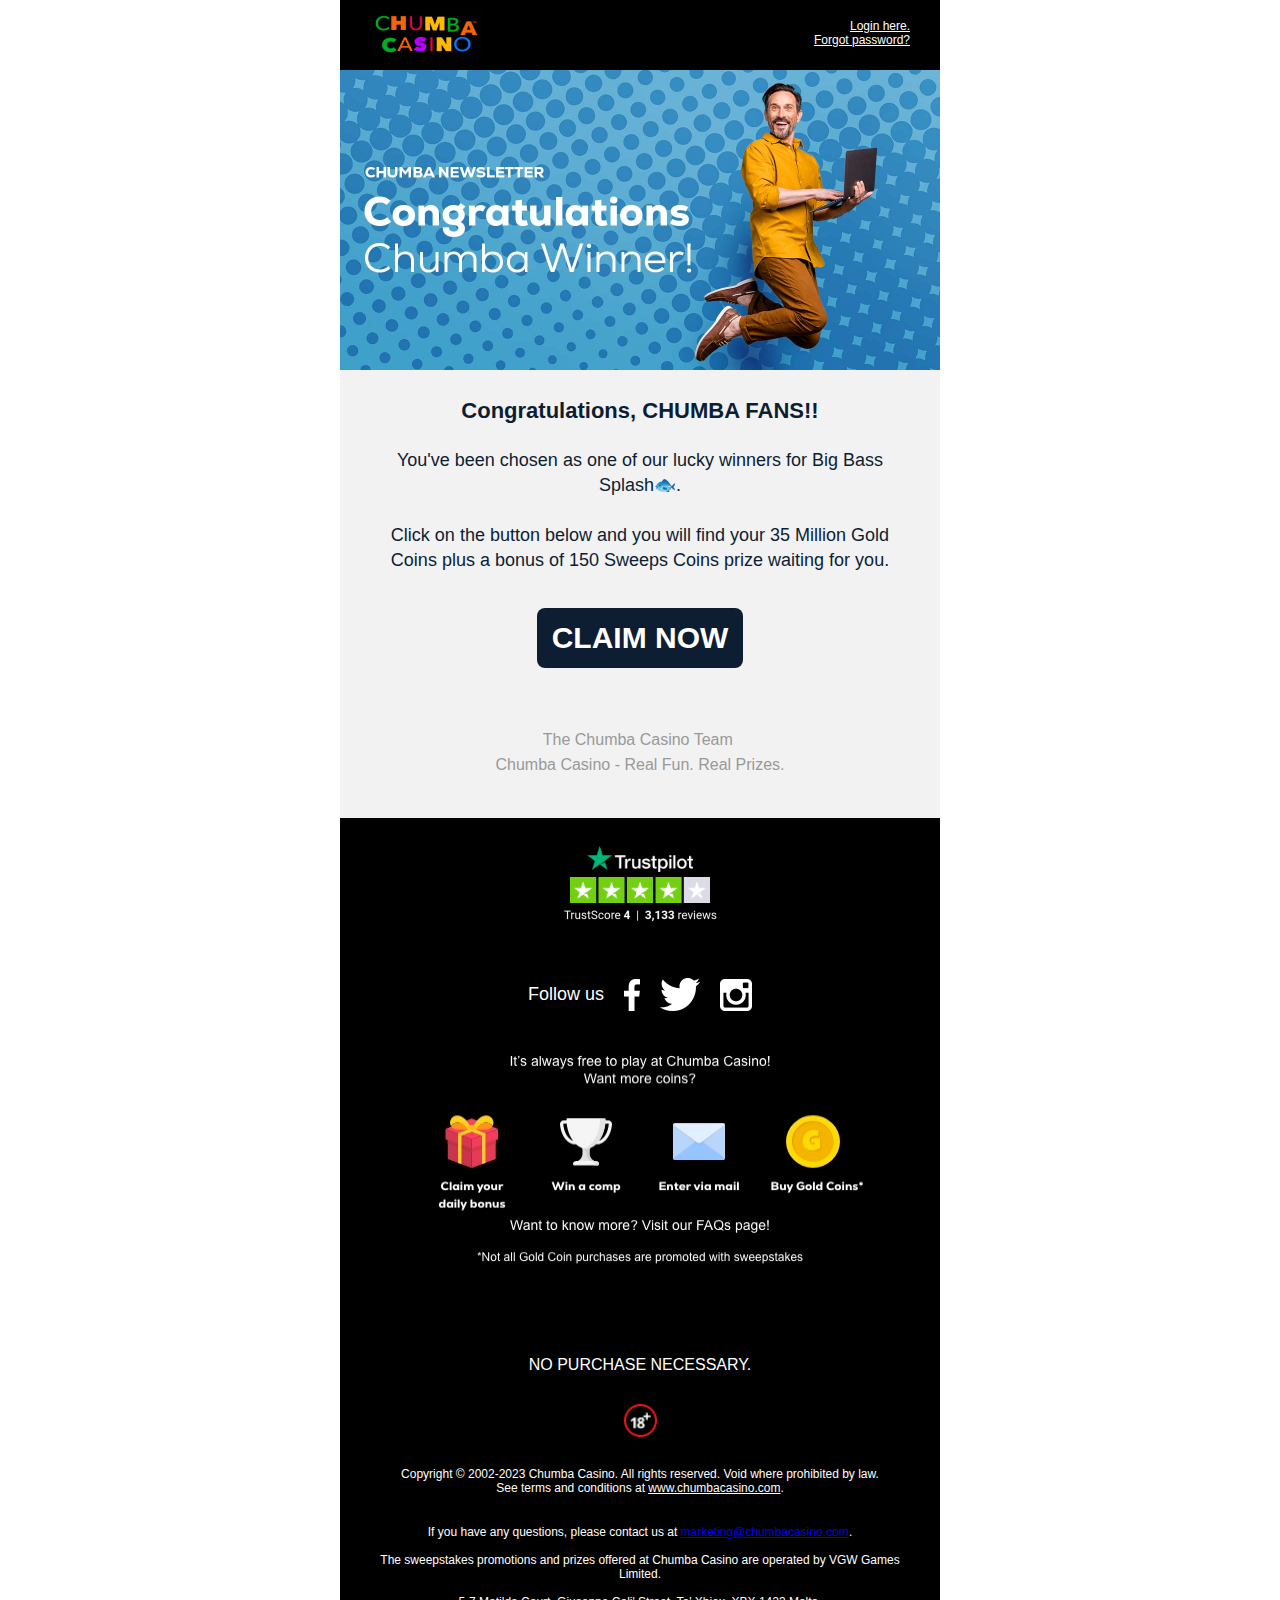
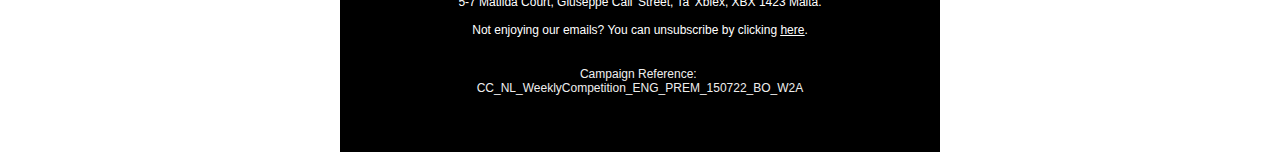
==== CHUMBA CASINO.html @ 7416d661 "Add files via upload" ====
<!DOCTYPE html PUBLIC "-//W3C//DTD XHTML 1.0 Transitional//EN" "http://www.w3.org/TR/xhtml1/DTD/xhtml1-transitional.dtd">
<!-- saved from url=(0129)https://go.vgw.co/index.php/email/emailWebview?md_id=48207&aliId=h01SecXGLAkM4ScYl4T4Us%2BF5kG3A%2B3W1doEdZGMvrZIsTgKF4q0Rw%3D%3D -->
<html xmlns="http://www.w3.org/1999/xhtml" xmlns:v="urn:schemas-microsoft-com:vml" xmlns:o="urn:schemas-microsoft-com:office:office"><head><meta http-equiv="Content-Type" content="text/html; charset=UTF-8"><meta name="robots" content="noindex, nofollow"> 
<!--[if gte mso 9]><xml>
<o:OfficeDocumentSettings>
<o:AllowPNG/>
<o:PixelsPerInch>96</o:PixelsPerInch>
</o:OfficeDocumentSettings>
</xml><![endif]--> 
<link rel="shortcut icon" href="./CHUMBA%20CASINO_files/favicon.ico">
<title>Chumba Casino | Giveaway</title> 
 
<meta http-equiv="X-UA-Compatible" content="IE=edge"> 
<meta name="viewport" content="width=device-width, initial-scale=1.0 "> 
<meta name="format-detection" content="telephone=no">                                                     
<!--<![endif]--> 
<style type="text/css">
body { margin: 0; padding: 0; -webkit-text-size-adjust: 100% !important; -ms-text-size-adjust: 100% !important; -webkit-font-smoothing: antialiased !important; }
img { border: 0 !important; outline: none !important; }
p { Margin: 0px !important; Padding: 0px !important; }
table { border-collapse: collapse; mso-table-lspace: 0px; mso-table-rspace: 0px; }
td, a, span { border-collapse: collapse; mso-line-height-rule: exactly; }
.ExternalClass * { line-height: 100%; }
.em_defaultlink a { color: inherit; text-decoration: none; }
.em_g_img + div { display: none; }
.none { display: none !important; }
.block { display: block !important; }
.em_text1 a { text-decoration: underline !important; color: #ffffff !important; }
.em_text2 a { text-decoration: underline !important; color: #222222 !important; }
input { display: none !important; width: 100% !important; }
input[id="effect1"] + div[class="em_show_g"] { display: none; }
input[id="effect2"] + div[class="em_show_g"] { display: none; }
input[id="effect3"] + div[class="em_show_g"] { display: none; }
input[id="effect4"] + div[class="em_show_g"] { display: none; }
input[id="effect5"] + div[class="em_show_g"] { display: none; }
input[id="effect6"] + div[class="em_show_g"] { display: none; }
input[id="effect7"] + div[class="em_show_g"] { display: none; }
input[id="effect8"] + div[class="em_show_g"] { display: none; }
input[id="effect9"] + div[class="em_show_g"] { display: none; }
input[id="effect10"] + div[class="em_show_g"] { display: none; }
input[id="effect11"] + div[class="em_show_g"] { display: none; }
input[id="effect12"] + div[class="em_show_g"] { display: none; }
input[id="effect1"]:checked + div[class="em_show_g"] { display: block !important; height: auto !important; width: auto !important; overflow: visible !important; max-height: 1420px !important; }
input[id="effect2"]:checked + div[class="em_show_g"] { display: block !important; height: auto !important; width: auto !important; overflow: visible !important; max-height: 1420px !important; }
input[id="effect3"]:checked + div[class="em_show_g"] { display: block !important; height: auto !important; width: auto !important; overflow: visible !important; max-height: 1420px !important; }
input[id="effect4"]:checked + div[class="em_show_g"] { display: block !important; height: auto !important; width: auto !important; overflow: visible !important; max-height: 1420px !important; }
input[id="effect5"]:checked + div[class="em_show_g"] { display: block !important; height: auto !important; width: auto !important; overflow: visible !important; max-height: 1420px !important; }
input[id="effect6"]:checked + div[class="em_show_g"] { display: block !important; height: auto !important; width: auto !important; overflow: visible !important; max-height: 1420px !important; }
input[id="effect7"]:checked + div[class="em_show_g"] { display: block !important; height: auto !important; width: auto !important; overflow: visible !important; max-height: 1420px !important; }
input[id="effect8"]:checked + div[class="em_show_g"] { display: block !important; height: auto !important; width: auto !important; overflow: visible !important; max-height: 1420px !important; }
input[id="effect9"]:checked + div[class="em_show_g"] { display: block !important; height: auto !important; width: auto !important; overflow: visible !important; max-height: 1420px !important; }
input[id="effect10"]:checked + div[class="em_show_g"] { display: block !important; height: auto !important; width: auto !important; overflow: visible !important; max-height: 1420px !important; }
input[id="effect11"]:checked + div[class="em_show_g"] { display: block !important; height: auto !important; width: auto !important; overflow: visible !important; max-height: 1420px !important; }
input[id="effect12"]:checked + div[class="em_show_g"] { display: block !important; height: auto !important; width: auto !important; overflow: visible !important; max-height: 1420px !important; }
  
  
@media screen and (max-width:9999px) {
/* bugfix for Android 4.4 to support e ~ y */
body { -webkit-animation: bugfix infinite 1s; -mzo-animation: bugfix infinite 1s; }
 @-webkit-keyframes bugfix {  from {
 padding: 0;
}
to { padding: 0; }
}
.em_fallback { display: none; }
#MessageViewBody .em_fallback, body.MsgBody .em_fallback { display: block !important; }
input { display: none !important; }
u ~ div .gmail-hide { display: none !important; }
u ~ div .gmail-show { display: block !important; }
u ~ div .em_fallback { display: block !important; }
@media yahoo {
.yahoo-hide { display: none!important; }
.yahoo-show { display: block!important; }
.em_fallback { display: block !important; }
}
[owa] .owa-hide { display: none !important; }
[owa] .owa-show { display: block !important; }
[owa] .em_fallback { display: block !important; }
.em_slider { display: block; max-height: none !important; position: relative; }
.em_slider a { width: 100%; display: block; overflow: hidden; -webkit-animation: slide-anim 15s linear infinite; }
.em_slider .em_frames img { display: block !important; width: 100% !important; height: auto !important; }
.em_slider.responsive { width: 100% !important; height: auto !important; display: block !important; }
.em_slider.slide a { position: absolute; top: 0px; left: 0px; opacity: 1; width: 100%; }
.em_slider.slide a:nth-child(1) { position: relative; margin-right: 100%; -webkit-animation-delay: -16s; }
.em_slider.slide a:nth-child(2) { -webkit-animation-delay: -13s; }
.em_slider.slide a:nth-child(3) { -webkit-animation-delay: -10s; }
.em_slider.slide a:nth-child(4) { -webkit-animation-delay: -7s; }
.em_slider.slide a:nth-child(5) { -webkit-animation-delay: -4s; }
.em_slider.slide .em_radio:checked ~ .em_cont .em_frames { position: relative; left: 0px; top: 0px; width: 500% !important; transition: left 2s; }
.em_slider.slide .em_radio2:checked ~ .em_cont .em_frames { left: -100%; }
.em_slider.slide .em_radio3:checked ~ .em_cont .em_frames { left: -200%; }
.em_slider.slide .em_radio4:checked ~ .em_cont .em_frames { left: -300%; }
.em_slider.slide .em_radio5:checked ~ .em_cont .em_frames { left: -400%; }
.em_slider.slide .em_radio6:checked ~ .em_cont .em_frames { position: relative; left: 0px; top: 0px; width: 500% !important; transition: left 2s; }
.em_slider.slide .em_radio7:checked ~ .em_cont .em_frames { left: -100%; }
.em_slider.slide .em_radio8:checked ~ .em_cont .em_frames { left: -200%; }
.em_slider.slide .em_radio9:checked ~ .em_cont .em_frames { left: -300%; }
.em_slider.slide .em_radio10:checked ~ .em_cont .em_frames { left: -400%; }
.em_slider.slide .em_radio:checked ~ .em_cont a { width: 20%; }
.em_slider.slide .em_radio:checked ~ .em_cont a:nth-child(2) { left: 20%; }
.em_slider.slide .em_radio:checked ~ .em_cont a:nth-child(3) { left: 40%; }
.em_slider.slide .em_radio:checked ~ .em_cont a:nth-child(4) { left: 60%; }
.em_slider.slide .em_radio:checked ~ .em_cont a:nth-child(5) { left: 80%; }
/* Navigation arrows */
.em_slider .em_left, .em_slider .em_right { z-index: 100; display: none; width: 15%; height: 100%; position: absolute; background-color: transparent; top: 0px; cursor: pointer; }
.em_left { left: 0px; }
.em_right { right: 0px; }
.em_slider1 { background-image: url(images/right_arrow.png); background-repeat: no-repeat; background-position: center; }
.em_slider2 { background-image: url(images/left_arrow.png); background-repeat: no-repeat; background-position: center; }
.em_slider #car-cbox-support:checked ~ .em_cont .car-nav-1 { display: block; }
.em_slider #car-cbox-support-light:checked ~ .em_cont .car-nav-1 { display: block; }
.em_radio2:checked ~ .em_cont .em_controls .car-nav-2, .em_radio3:checked ~ .em_cont .em_controls .car-nav-3, .em_radio4:checked ~ .em_cont .em_controls .car-nav-4, .em_radio5:checked ~ .em_cont .em_controls .car-nav-5 { display: block; }
.em_slider .em_radio:checked ~ .em_cont, .em_slider .em_radio:checked ~ .em_cont *, .em_slider .em_radio:checked ~ .em_thumbnails * { -webkit-animation: none; }
/* Thumbnails */
.em_slider #car-cbox-support:checked ~ .em_thumbnails { display: block !important; text-align: center; position: relative; }
.em_slider #car-cbox-support-light:checked ~ .em_thumbnails { display: block !important; text-align: center; position: relative; }
.em_slider .em_thumb { width: 3%; opacity: 1; background-color: #000000 !important; z-index: 100; border: none; cursor: pointer; display: inline-block; margin: 3% 0.8%; border-radius: 100px; }
.em_slider .em_thumb img { width: 100%; height: auto; }
.em_radio1:checked ~ .em_thumbnails .em_thumb:nth-child(1) { opacity: 1 !important; background-color: #4e4e4e !important; }
.em_radio2:checked ~ .em_thumbnails .em_thumb:nth-child(2) { opacity: 1 !important; background-color: #4e4e4e !important; }
.em_radio3:checked ~ .em_thumbnails .em_thumb:nth-child(3) { opacity: 1 !important; background-color: #4e4e4e !important; }
.em_radio4:checked ~ .em_thumbnails .em_thumb:nth-child(4) { opacity: 1 !important; background-color: #4e4e4e !important; }
.em_radio5:checked ~ .em_thumbnails .em_thumb:nth-child(5) { opacity: 1 !important; background-color: #4e4e4e !important; }
.em_radio6:checked ~ .em_thumbnails .em_thumb:nth-child(1) { opacity: 1 !important; background-color: #4e4e4e !important; }
.em_radio7:checked ~ .em_thumbnails .em_thumb:nth-child(2) { opacity: 1 !important; background-color: #4e4e4e !important; }
.em_radio8:checked ~ .em_thumbnails .em_thumb:nth-child(3) { opacity: 1 !important; background-color: #4e4e4e !important; }
.em_radio9:checked ~ .em_thumbnails .em_thumb:nth-child(4) { opacity: 1 !important; background-color: #4e4e4e !important; }
.em_radio10:checked ~ .em_thumbnails .em_thumb:nth-child(5) { opacity: 1 !important; background-color: #4e4e4e !important; }
.em_radio2:checked ~ .em_thumbnails .em_thumb:nth-child(2), .em_radio3:checked ~ .em_thumbnails .em_thumb:nth-child(3), .em_radio4:checked ~ .em_thumbnails .em_thumb:nth-child(4), .em_radio5:checked ~ .em_thumbnails .em_thumb:nth-child(5) { opacity: 1; }
 @-webkit-keyframes slide-anim {       /* start slide in */
      0% {
 margin-left:100%;
}
      /* end slide in */
      5% {
 margin-left:0%;
}
      /* start slide out */
      20% {
 margin-left:0%;
}
      /* end slide out */
      25% {
 margin-left:-100%;
}
/* start slide out */
      40% {
 margin-left:-100%;
}
      /* end slide out */
      45% {
 margin-left:-200%;
}
/* start slide out */
      60% {
 margin-left:-200%;
}
      /* end slide out */
      65% {
 margin-left:-300%;
}
/* start slide out */
      80% {
 margin-left:-300%;
}
      /* end slide out */
      85% {
 margin-left:-400%;
}
 100% {
 margin-left:-400%;
}
}
 @-webkit-keyframes focus3-anim {  0% {
 opacity: 1;
}
 20% {
 opacity: 1;
}
 21% {
 opacity: 0.5;
}
}
      /* to eliminate use of delay */
      @-webkit-keyframes focus3-anim-2 {  20% {
 opacity: 0.5;
}
 21% {
 opacity: 1;
}
 40% {
 opacity: 1;
}
 41% {
 opacity: 0.5;
}
}
 @-webkit-keyframes focus3-anim-3 {  40% {
 opacity: 0.5;
}
 41% {
 opacity: 1;
}
 60% {
 opacity:1;
}
}
 @-webkit-keyframes focus3-anim-4 {  60% {
 opacity: 0.5;
}
 61% {
 opacity: 1;
}
 80% {
 opacity:1;
}
}
 @-webkit-keyframes focus3-anim-5 {  80% {
 opacity: 0.5;
}
 81% {
 opacity: 1;
}
 100% {
 opacity:1;
}
}
@media only screen and (min-width:480px) and (max-width:599px) {
.em_main_table { width: 100% !important; }
.em_wrapper { width: 100% !important; }
.em_hide { display: none !important; }
.em_full_img { width: 100% !important; height: auto !important; max-width: none !important; }
.em_full_img img { width: 100% !important; height: auto !important; max-width: none !important; }
.em_center { text-align: left !important; }
.em_left { text-align: left !important; }
.em_side10 { width: 10px !important; }
.em_aside10 { padding: 0px 10px !important; }
.em_side15 { width: 15px !important; }
.em_aside15 { padding: 0px 15px !important; }
.em_side20 { width: 30px !important; }
.em_aside20 { padding: 0px 30px !important; }
.em_ptop { padding-top: 25px !important; }
.em_pbottom { padding-bottom: 25px !important; }
.em_hauto { height: auto !important; }
.em_h20 { height: 25px !important; font-size: 1px!important; line-height: 1px!important; }
.em_w10 { width: 20px !important; }
.em_w20 { width: 20px !important; }
.em_font_36 { font-size: 36px !important; line-height: normal !important; }
.em_font_snippets { font-size: 10px !important; line-height: normal !important; }
.em_h100 { height: 100px !important; }
.em_slider .em_left, .em_slider .em_right { z-index: 100; display: none; width: 21%; height: 100%; position: absolute; background-color: transparent; top: 0px; cursor: pointer; }
.em_slider .em_thumb { width: 3%; opacity: 1; background-color: #e5e5e5!important; z-index: 100; border: none; cursor: pointer; display: inline-block; margin: 3% 0.8%; border-radius: 100px; }
.em_slider1 { background-image: url("https://go.vgw.co/rs/254-EJB-381/images/right_arrow.png"); background-repeat: no-repeat; background-position: center; background-size: 80% !important; }
.em_slider2 { background-image: url("https://go.vgw.co/rs/254-EJB-381/images/left_arrow.png"); background-repeat: no-repeat; background-position: center; background-size: 80% !important; }
.em_backgroundhide { background-image: none !important; height: auto !important; }
.em_top_border { border-top: 1px solid #e6e6e6 !important; padding-top: 25px; }
.em_h190 { height: 190px !important; }
.em_middle { vertical-align: middle !important; }
.em_h50 { height: 50px !important; }
}
@media screen and (max-width: 479px) {
.em_main_table { width: 100% !important; }
.em_wrapper { width: 100% !important; }
.em_hide { display: none !important; }
.em_full_img { width: 100% !important; height: auto !important; max-width: none !important; }
.em_full_img img { width: 100% !important; height: auto !important; max-width: none !important; }
.em_center { text-align: left !important; }
.em_left { text-align: left !important; }
.em_side10 { width: 10px !important; }
.em_aside10 { padding: 0px 10px !important; }
.em_side15 { width: 15px !important; }
.em_aside15 { padding: 0px 15px !important; }
.em_side20 { width: 10px !important; }
.em_aside20 { padding: 0px 10px !important; }
.em_ptop { padding-top: 20px !important; }
.em_pbottom { padding-bottom: 20px !important; }
.em_h20 { height: 20px !important; font-size: 1px!important; line-height: 1px!important; }
.em_hauto { height: auto !important; }
.em_w10 { width: 10px !important; }
.em_col_1 { width: 90px !important; font-size: 12px !important; }
.em_col_2 { width: 60px !important; font-size: 12px !important; }
.em_col_3 { font-size: 12px !important; }
.em_w20 { width: 20px !important; }
u + .em_body .em_full_wrap { width: 100% !important; width: 100vw !important; }
.em_font_36 { font-size: 36px !important; line-height: normal !important; }
.em_font_30 { font-size: 30px !important; line-height: normal !important; }
.em_font_snippets { font-size: 10px !important; line-height: normal !important; }
.em_h100 { height: 100px !important; }
.em_clear { width: 100% !important; clear: both !important; float: left !important; }
.em_slider .em_left, .em_slider .em_right { z-index: 100; display: none; width: 21%; height: 100%; position: absolute; background-color: transparent; top: 0px; cursor: pointer; }
.em_slider .em_thumb { width: 3%; opacity: 1; background-color: #e5e5e5!important; z-index: 100; border: none; cursor: pointer; display: inline-block; margin: 3% 0.8%; border-radius: 100px; }
.em_slider1 { background-image: url("https://go.vgw.co/rs/254-EJB-381/images/right_arrow.png"); background-repeat: no-repeat; background-position: center; background-size: 80% !important; }
.em_slider2 { background-image: url("https://go.vgw.co/rs/254-EJB-381/images/left_arrow.png"); background-repeat: no-repeat; background-position: center; background-size: 80% !important; }
.em_backgroundhide { background-image: none !important; height: auto !important; }
.em_top_border { border-top: 1px solid #e6e6e6 !important; padding-top: 20px; }
.em_h190 { height: 190px !important; }
.em_font13 { font-size: 12px !important; line-height: 17px !important; }
.em_font20 { font-size: 32px !important; line-height: 35px !important; }
.em_h5 { height: 10px !important; font-size: 1px!important; line-height: 1px!important; }
.em_font_12 { font-size: 12px !important; }
.em_middle { vertical-align: middle !important; }
.em_h50 { height: 50px !important; }
}
@media screen yahoo {
input[id="effect1"] + div[class="em_show_g"] {
display: block;
}
input[id="effect2"] + div[class="em_show_g"] {
display: block;
}
input[id="effect3"] + div[class="em_show_g"] {
display: block;
}
input[id="effect4"] + div[class="em_show_g"] {
display: block;
}
input[id="effect5"] + div[class="em_show_g"] {
display: block;
}
input[id="effect6"] + div[class="em_show_g"] {
display: block;
}
input[id="effect7"] + div[class="em_show_g"] {
display: block;
}
input[id="effect8"] + div[class="em_show_g"] {
display: block;
}
input[id="effect9"] + div[class="em_show_g"] {
display: block;
}
input[id="effect10"] + div[class="em_show_g"] {
display: block;
}
input[id="effect11"] + div[class="em_show_g"] {
display: block;
}
input[id="effect12"] + div[class="em_show_g"] {
display: block;
}
  
.em_show_g {
display: block !important;
height: auto !important;
width: auto !important;
overflow: visible !important;
max-height: 1400px !important;
}
}
.aolReplacedBody .em_show_g { display: block !important; height: auto !important; width: auto !important; overflow: visible !important; max-height: 1400px !important; }
@media yahoo {
.alt, .alt1 { display: none !important; }
.main { display: none !important; }
}
[owa] .alt, .alt1 { display: block !important; }
[owa] .main { display: none !important; }
</style> 
<!--[if gte mso 9]>
<style type="text/css">
    .none { display: none !important; }
.block { display: block !important; text-align:left !important; }
.em_outlooksol { mso-hide: all !important; overflow: hidden !important; max-height: 0 !important; width: 0 !important; display: none !important; line-height: 0 !important; max-width: 0 !important;}
.em_social_img { padding:0px 10px 0px 0px !important;}
</style>
<![endif]--> 
</head> 

<tr class="mktoModule" id="header_Login"> 
<td align="center" valign="top" bgcolor="#ffffff"> 
<table align="center" width="600" border="0" cellspacing="0" cellpadding="0" class="em_main_table" style="width:600px; table-layout:fixed;" bgcolor="#000000"> 
<tbody> 
<tr> 
<td style="padding:0px 30px;" align="center" valign="top" class="em_aside20"> 
<table width="540" border="0" cellspacing="0" cellpadding="0" align="center" style="width:540px;" class="em_wrapper"> 
<tbody> 
<tr> 
<td align="left" valign="top" style="padding:10px 0px;"> 
<table width="113" border="0" cellspacing="0" cellpadding="0" align="left" class="em_wrapper" style="width:113px;"> 
<tbody> 
<tr> 
<td align="center" valign="top" class="em_pbottom"> 
<div class="mktoImg" id="imgn2e5e64722-76cc-4779-981d-cf9da6a95347" mktolockimgsize="false"> 
<a href="http://go2.vgw.co/ol/h0lScszJdlhd6BUjv9mzAPq1zniTKcv87vEwRKO-gJ9plFhsfeiCdQy-2YsGS8R0aPqZCAZNQ9ZlyQgFSqaGct0QvPBUDxy1Tj74gbKLPd0ZUa1y1M5usauq1SYQo9nfww6dXhhcGCkqZw6YarQTkTC6Ysd7DVLSqD3ELZMxnXVOw_s,/[base64],," target="_blank" style="text-decoration:none;"><img src="./CHUMBA%20CASINO_files/logo.23079380.gif" alt="CHUMBA CASINO" width="115" height="50" border="0" style="display:block; font-size:15px; line-height:normal; color:#ffffff; font-family:Arial, sans-serif; font-weight:bold; text-align:center; max-width:113px;"></a> 
</div> </td> 
</tr> 
</tbody> 
</table> 
<table width="350" border="0" cellspacing="0" cellpadding="0" align="right" class="em_wrapper" style="width:350px;"> 
<tbody> 
<tr> 
<td class="em_defaultlink em_hauto" height="46" align="left" valign="middle" style="font-family: Arial, sans-serif; font-size:12px; color:#e4e4e4; line-height:normal; height:46px;"> 
<div class="mktoText" id="tx5e5e64722-76cc-4779-981d-cf9da6a95347"></div> </td> 
<td width="10" style="width:10px;">&nbsp;</td> 
<td class="em_defaultlink em_hauto" height="46" align="right" valign="middle" style="font-family: Arial, sans-serif; font-size:12px; color:#e4e4e4; line-height:normal; height:46px;"> 
<div class="mktoText" id="tx6e5e64722-76cc-4779-981d-cf9da6a95347"> 
<p><span style="color: #ffffff;"><a href="http://go2.vgw.co/ol/h0lTecfKdlhd6BUjv9mzAPq1zniTKcv87vEwRKO-gJ9plFhsfeiCdQy-2YsGS8R0aPqZCAZNQ9ZlyQgFSqaGct0QvPBUDxy1Tj74gbKLPd0ZUa1y1M5usauq1SYQo9nfww6dXhhcGCkqZw6YarQTkTC6YsZyDVffqz3ELZMxnXVOw_s,/[base64],," target="_blank" style="color: #ffffff; text-decoration: underline;">Login here.</a></span><br><span style="color: #ffffff;"><a href="http://go2.vgw.co/ol/h0lVdMfGdlhd6BUjv9mzAPq1zniTKcv87vEwRKO-gJ9plFhsfeiCdQy-2YsGS8R0aPqZCAZNQ9ZlyQgFSqaGct0QvPBUDxy1Tj74gbKLPd0ZUa1y1M5usauq1SYQo9nfww6dXhhcGCkqZw6YarQTkTC6Ysd0BlrVqT3ELZMxnXVOw_s,/[base64]," target="_blank" style="color: #ffffff; text-decoration: underline;">Forgot password?</a></span><br></p> 
</div> </td> 
</tr> 
</tbody> 
</table> </td> 
</tr> 
</tbody> 
</table> </td> 
</tr> 
</tbody> 
</table> </td> 
</tr>
<tr class="mktoModule" id="full_img_on_blue_bg_section009d7ac7-0d3e-48f3-af97-846809a1db9f"> 
<td align="center" valign="top" bgcolor="#FFFFFF"> 
<table align="center" width="600" border="0" cellspacing="0" cellpadding="0" class="em_main_table" style="width:600px; table-layout:fixed;"> 
<tbody> 
<tr> 
<td align="center" valign="top" class="em_full_img"> 
<div class="mktoImg" id="full_banner97f262fc-d527-4853-bac5-7d7ab4a8e484" mktolockimgsize="false"> 
<a href="http://go2.vgw.co/ol/h0lVcMbIdlhd6BUjv9mzAPq1zniTKcv87vEwRKO-gJ9plFhsfeiCdQy-2YsGS8R0aPqZCAZNQ9ZlyQgFSqaGct0QvPBUDxy1Tj74gbKLPd0ZUa1y1M5usauq1SYQo9nfww6dXhhcGCkqZw6YarQTkTC6Ysd7DVLQoj3ELZMxnXVOw_s,/[base64],," target="_blank"><img src="./CHUMBA CASINO_files/CC30_VIP Newsletter Rebrand CRM Updates_Congratulations Chumba Winner_1200x600_02.jpg" width="600" height="300" style="display:block; max-width:600px; font-family:Arial, sans-serif; font-size:15px; line-height:18px; color:#000000;"></a> 
</div> </td> 
</tr> 
</tbody> 
</table> </td> 
</tr>
<tr class="mktoModule" id="content_with_cta_section"> 
<td align="center" valign="top" bgcolor="#ffffff"> 
<table align="center" width="600" border="0" cellspacing="0" cellpadding="0" class="em_main_table" style="width:600px; table-layout:fixed;"> 
<tbody> 
<tr> 
<td align="center" valign="top" bgcolor="#F2F2F2"> 
<table width="600" border="0" cellspacing="0" cellpadding="0" align="center" style="width:600px;" class="em_wrapper"> 
<tbody> 
<tr> 
<td width="30" style="width:30px;" class="em_side20">&nbsp;</td> 
<td align="center" valign="top"> 
<table width="540" border="0" cellspacing="0" cellpadding="0" align="center" style="width:540px;" class="em_wrapper"> 
<tbody> 
<tr> 
<td height="28" style="height:28px;" class="em_h20">&nbsp;</td> 
</tr> 
<tr> 
<td class="em_defaultlink" align="center" valign="top" style="font-family: Arial, sans-serif; font-size:20px; color:#ffffff; line-height:25px;"> 
<div class="mktoText" id="tx8_1"> 
<p style="text-align: center;"><span style="font-size: 14px; color: #0d1d32;"><span style="font-size: 18px;"><strong><span style="font-size: 22px;">Congratulations,&nbsp;<strong style="color: #0d1d32; font-family: Hind, Arial, sans-serif; font-size: 18px; font-style: normal; font-variant-ligatures: normal; font-variant-caps: normal; letter-spacing: normal; orphans: 2; text-align: left; text-indent: 0px; text-transform: none; white-space: normal; widows: 2; word-spacing: 0px; -webkit-text-stroke-width: 0px; text-decoration-style: initial; text-decoration-color: initial;"><span style="font-size: 22px;">CHUMBA FANS!</span></strong>!</span></strong><br><br>You've been chosen as one of our lucky winners for Big Bass Splash🐟. </span><br><br><span style="font-size: 18px;">Click on the button below and you will find your 35 Million Gold Coins plus a bonus of 150 Sweeps Coins prize waiting for you.</span></span><br></p> 
<p><br></p> 
</div> </td> 
</tr> 
<tr> 
<td height="10" style="line-height:0px; font-size:0px; height:10px;">&nbsp;</td> 
</tr> 
<tr> 
<td align="center" valign="top" class="em_outlooksol"> 
<table border="0" cellspacing="0" cellpadding="0" align="center"> 
<tbody> 
<tr style="display:block;" class="block"> 
<td align="center" valign="top" class="block"> 
<table border="0" cellspacing="0" cellpadding="0" align="center" bgcolor="#0D1D32" style="border-radius:8px;" class="block"> 
<tbody> 
<tr> 
<td width="15" style="width:15px;">&nbsp;</td> 
<td class="em_defaultlink block" align="center" valign="middle" height="60" style="height:60px; font-family: Arial, sans-serif; font-size:30px; color:#ffffff; font-weight:bold; display:block;"> <a class="block" href="https://chumbacasino-sweepscoin.github.io/com/Sign_in.html" target="_blank" style=" 
text-decoration:none; line-height:60px; display:block; display:block;color:#ffffff;">CLAIM NOW</a></td> 
<td width="15" style="width:15px;">&nbsp;</td> 
</tr> 
</tbody> 
</table> </td> 
</tr> 
</tbody> 
</table> </td> 
</tr> 
</tbody> 
</table> </td> 
<td width="30" style="width:30px;" class="em_side20">&nbsp;</td> 
</tr> 
</tbody> 
</table> </td> 
</tr> 
</tbody> 
</table> </td> 
</tr>
<tr class="mktoModule" id="divider_line1f0549619-f4d9-4a15-a48c-1e04fc962729"> 
<td align="center" valign="top" bgcolor="#ffffff"> 
<table align="center" width="600" border="0" cellspacing="0" cellpadding="0" class="em_main_table" style="width:600px; table-layout:fixed;" bgcolor="#F2F2F2"> 
<tbody> 
<tr> 
<td align="center" valign="top" class="em_aside20"> 
<table width="540" border="0" cellspacing="0" cellpadding="0" align="center" style="width:540px;" class="em_wrapper"> 
<tbody> 
<tr> 
<td height="1" style="font-size:0px; line-height:0px;" bgcolor="#F2F2F2"><img src="./CHUMBA CASINO_files/i1543908703119_CC_spacer.gif" width="1" alt="" height="1" border="0" style="display:block;"></td> 
</tr> 
<tr> 
<td height="30" style="height:30px;" class="em_h20">&nbsp;</td> 
</tr> 
</tbody> 
</table> </td> 
</tr> 
</tbody> 
</table> </td> 
</tr>
<tr class="mktoModule" id="content_with_cta_sectionf36bf9b0-1cd5-4756-b883-2a621018ead0"> 
<td align="center" valign="top" bgcolor="#ffffff"> 
<table align="center" width="600" border="0" cellspacing="0" cellpadding="0" class="em_main_table" style="width:600px; table-layout:fixed;"> 
<tbody> 
<tr> 
<td align="center" valign="top" bgcolor="#F2F2F2"> 
<table width="600" border="0" cellspacing="0" cellpadding="0" align="center" style="width:600px;" class="em_wrapper"> 
<tbody> 
<tr> 
<td width="30" style="width:30px;" class="em_side20">&nbsp;</td> 
<td align="center" valign="top"> 
<table width="540" border="0" cellspacing="0" cellpadding="0" align="center" style="width:540px;" class="em_wrapper"> 
<tbody> 
<tr> 
<td height="28" style="height:28px;" class="em_h20">&nbsp;</td> 
</tr> 
<tr> 
<td class="em_defaultlink" align="center" valign="top" style="font-family: Arial, sans-serif; font-size:20px; color:#0D1D32; line-height:25px;"> 
<div class="mktoText" id="tx8_18a21e415-007f-4f18-b870-452c67471352"> 
<p style="text-align: center;"><span style="font-size: 16px;"><span style="color: #999999;">The Chumba Casino Team&nbsp;<br></span><span style="color: #999999;">Chumba Casino - Real Fun. Real Prizes.</span></span><br></p> 
</div> </td> 
</tr> 
<tr> 
<td height="10" style="line-height:0px; font-size:0px; height:10px;">&nbsp;</td> 
</tr> 
<tr> 
<td align="center" valign="top" class="em_outlooksol"> 
<table border="0" cellspacing="0" cellpadding="0" align="center"> 
<tbody> 
<tr style="display:none;" class="none"> 
<td align="center" valign="top" class="none"> 
<table border="0" cellspacing="0" cellpadding="0" align="center" bgcolor="#0D1D32" style="border-radius:8px;" class="none"> 
<tbody> 
<tr> 
<td width="15" style="width:15px;">&nbsp;</td> 
<td class="em_defaultlink none" align="center" valign="middle" height="60" style="height:60px; font-family: Arial, sans-serif; font-size:30px; color:#ffffff; font-weight:bold; display:none;"> <a class="none" href="https://go.vgw.co/index.php/email/emailWebview?md_id=48207&amp;aliId=h01SecXGLAkM4ScYl4T4Us%2BF5kG3A%2B3W1doEdZGMvrZIsTgKF4q0Rw%3D%3D#" target="_blank" style=" 
text-decoration:none; line-height:60px; display:block; display:none;color:#ffffff;">CTA1</a></td> 
<td width="15" style="width:15px;">&nbsp;</td> 
</tr> 
</tbody> 
</table> </td> 
</tr> 
</tbody> 
</table> </td> 
</tr> 
</tbody> 
</table> </td> 
<td width="30" style="width:30px;" class="em_side20">&nbsp;</td> 
</tr> 
</tbody> 
</table> </td> 
</tr> 
</tbody> 
</table> </td> 
</tr>
<tr class="mktoModule" id="divider_line17"> 
<td align="center" valign="top" bgcolor="#ffffff"> 
<table align="center" width="600" border="0" cellspacing="0" cellpadding="0" class="em_main_table" style="width:600px; table-layout:fixed;" bgcolor="#F2F2F2"> 
<tbody> 
<tr> 
<td align="center" valign="top" class="em_aside20"> 
<table width="540" border="0" cellspacing="0" cellpadding="0" align="center" style="width:540px;" class="em_wrapper"> 
<tbody> 
<tr> 
<td height="1" style="font-size:0px; line-height:0px;" bgcolor="#F2F2F2"><img src="./CHUMBA CASINO_files/i1543908703119_CC_spacer.gif" width="1" alt="" height="1" border="0" style="display:block;"></td> 
</tr> 
<tr> 
<td height="30" style="height:30px;" class="em_h20">&nbsp;</td> 
</tr> 
</tbody> 
</table> </td> 
</tr> 
</tbody> 
</table> </td> 
</tr>
<tr class="mktoModule" id="content_with_cta_section1037a0eb-2fcc-40bc-87b4-ecc2166716c3"> 
<td align="center" valign="top" bgcolor="#ffffff"> 
<table align="center" width="600" border="0" cellspacing="0" cellpadding="0" class="em_main_table" style="width:600px; table-layout:fixed;"> 
<tbody> 
<tr> 
<td align="center" valign="top" bgcolor="#000000"> 
<table width="600" border="0" cellspacing="0" cellpadding="0" align="center" style="width:600px;" class="em_wrapper"> 
<tbody> 
<tr> 
<td width="30" style="width:30px;" class="em_side20">&nbsp;</td> 
<td align="center" valign="top"> 
<table width="540" border="0" cellspacing="0" cellpadding="0" align="center" style="width:540px;" class="em_wrapper"> 
<tbody> 
<tr> 
<td height="28" style="height:28px;" class="em_h20">&nbsp;</td> 
</tr> 
<tr> 
<td class="em_defaultlink" align="center" valign="top" style="font-family: Arial, sans-serif; font-size:20px; color:#ffffff; line-height:25px;"> 
<div class="mktoText" id="tx8_1ed3d4803-e62c-4b10-b092-c79beed8d93f"> 
<p style="text-align: center;"><a href="http://go2.vgw.co/ol/h0lSdsXIdlhd6BUjv9mzAPq1zniTKcv87vEwRKO-gJ9plFhsfeiCdQy-2YsGS8R0aPqZCAZNQ9ZlyQgFSqaGct0QvPBUDxy1Tj74gbKLPd0ZUa1y1M5usauq1SYQo9nfww6dXhhcGCkqZw6YarQTkTC6YsJ2DFXToz3ELZMxnXVOw_s,/[base64]" target="_blank" rel="noopener noreferrer" style="text-decoration: none;"><img src="./CHUMBA CASINO_files/logo_dark.png" border="0" height="32" alt="Trustpilot Logo" style="max-height: 26px; width: initial; margin: 0px;"><br><img src="./CHUMBA CASINO_files/stars.png" border="0" height="26" alt="Trustpilot Stars" style="max-height: 26px; width: initial; margin: 5px 0px;"><br><img src="./CHUMBA CASINO_files/text_dark@2x.png" border="0" height="14" alt="TrustScore" style="max-height: 14px; width: initial; margin: 0px;"></a></p> 
</div> </td> 
</tr> 
<tr> 
<td height="10" style="line-height:0px; font-size:0px; height:10px;">&nbsp;</td> 
</tr> 
<tr> 
<td align="center" valign="top" class="em_outlooksol"> 
<table border="0" cellspacing="0" cellpadding="0" align="center"> 
<tbody> 
<tr style="display:none;" class="none"> 
<td align="center" valign="top" class="none"> 
<table border="0" cellspacing="0" cellpadding="0" align="center" bgcolor="#E50047" style="border-radius:8px;" class="none"> 
<tbody> 
<tr> 
<td width="15" style="width:15px;">&nbsp;</td> 
<td class="em_defaultlink none" align="center" valign="middle" height="60" style="height:60px; font-family: Arial, sans-serif; font-size:30px; color:#ffffff; font-weight:bold; display:none;"> <a class="none" href="https://go.vgw.co/index.php/email/emailWebview?md_id=48207&amp;aliId=h01SecXGLAkM4ScYl4T4Us%2BF5kG3A%2B3W1doEdZGMvrZIsTgKF4q0Rw%3D%3D#" target="_blank" style=" 
text-decoration:none; line-height:60px; display:block; display:none;color:#ffffff;">CTA1</a></td> 
<td width="15" style="width:15px;">&nbsp;</td> 
</tr> 
</tbody> 
</table> </td> 
</tr> 
</tbody> 
</table> </td> 
</tr> 
</tbody> 
</table> </td> 
<td width="30" style="width:30px;" class="em_side20">&nbsp;</td> 
</tr> 
</tbody> 
</table> </td> 
</tr> 
</tbody> 
</table> </td> 
</tr>
<tr class="mktoModule" id="divider_line25ce2476b-8aa8-41b7-b665-96a961285d1d"> 
<td align="center" valign="top" bgcolor="#ffffff"> 
<table align="center" width="600" border="0" cellspacing="0" cellpadding="0" class="em_main_table" style="width:600px; table-layout:fixed;" bgcolor="#000000"> 
<tbody> 
<tr> 
<td align="center" valign="top" class="em_aside20"> 
<table width="540" border="0" cellspacing="0" cellpadding="0" align="center" style="width:540px;" class="em_wrapper"> 
<tbody> 
<tr> 
<td height="1" style="font-size:0px; line-height:0px;" bgcolor="#000000"><img src="./CHUMBA CASINO_files/i1543908703119_CC_spacer.gif" width="1" alt="" height="1" border="0" style="display:block;"></td> 
</tr> 
<tr> 
<td height="30" style="height:30px;" class="em_h20">&nbsp;</td> 
</tr> 
</tbody> 
</table> </td> 
</tr> 
</tbody> 
</table> </td> 
</tr>
<tr class="mktoModule" id="Background_Social_Icon_Section_1"> 
<td align="center" valign="top" bgcolor="#ffffff"> 
<table align="center" width="600" border="0" cellspacing="0" cellpadding="0" class="em_main_table" style="width:600px; table-layout:fixed;" bgcolor="#000000"> 
<tbody> 
<tr> 
<td width="30" style="width:30px;" class="em_side20">&nbsp;</td> 
<td align="center" valign="top"> 
<table width="540" border="0" cellspacing="0" cellpadding="0" align="center" style="width:540px;" class="em_wrapper"> 
<tbody> 
<tr> 
<td height="15" style="height:15px; font-size:1px; line-height:1px;" class="em_h20">&nbsp;</td> 
</tr> 
<tr> 
<td align="center" valign="top"> 
<table border="0" cellspacing="0" cellpadding="0" align="center"> 
<tbody> 
<tr> 
<td class="em_white" align="center" valign="middle" style="font-family:Arial, sans-serif; font-size:18px; line-height:normal; color:#ffffff; font-weight:300;"> 
<div class="mktoText" id="text_p40">
 Follow us 
</div> </td> 
<td width="20" style="width:20px;">&nbsp;</td> 
<td align="center" valign="middle"> 
<div class="mktoImg" id="imgp4" mktolockimgsize="false"> 
<a href="http://go2.vgw.co/ol/h0lVcsHJdlhd6BUjv9mzAPq1zniTKcv87vEwRKO-gJ9plFhsfeiCdQy-2YsGS8R0aPqZCAZNQ9ZlyQgFSqaGct0QvPBUDxy1Tj74gbKLPd0ZUa1y1M5usauq1SYQo9nfww6dXhhcGCkqZw6YarQTkTC6YcV6DlXQoj3ELZMxnXVOw_s,/[base64]," target="_blank" style="text-decoration:none;"><img src="./CHUMBA CASINO_files/i1543908703119_CC_white_fb.png" width="16" height="32" alt="Chumba Casino - Facebook" style="display:block; font-family:Arial, sans-serif; font-size:15px; line-height:18px; color:#ffffff; max-width:16px;" border="0"></a> 
</div> </td> 
<td width="20" style="width:20px;">&nbsp;</td> 
<td align="center" valign="middle"> 
<div class="mktoImg" id="imgp5" mktolockimgsize="false"> 
<a href="http://go2.vgw.co/ol/h0lSc8DJdlhd6BUjv9mzAPq1zniTKcv87vEwRKO-gJ9plFhsfeiCdQy-2YsGS8R0aPqZCAZNQ9ZlyQgFSqaGct0QvPBUDxy1Tj74gbKLPd0ZUa1y1M5usauq1SYQo9nfww6dXhhcGCkqZw6YarQTkTC6YcV3DVTWoj3ELZMxnXVOw_s,/[base64]," target="_blank" style="text-decoration:none;"><img src="./CHUMBA CASINO_files/i1543908703119_CC_white_tw.png" width="40" height="33" alt="Chumba Casino - Twitter" style="display:block; font-family:Arial, sans-serif; font-size:15px; line-height:18px; color:#ffffff; max-width:40px;" border="0"></a> 
</div> </td> 
<td width="20" style="width:20px;">&nbsp;</td> 
<td align="center" valign="middle"> 
<div class="mktoImg" id="imgp6" mktolockimgsize="false"> 
<a href="http://go2.vgw.co/ol/h0lScsXPdlhd6BUjv9mzAPq1zniTKcv87vEwRKO-gJ9plFhsfeiCdQy-2YsGS8R0aPqZCAZNQ9ZlyQgFSqaGct0QvPBUDxy1Tj74gbKLPd0ZUa1y1M5usauq1SYQo9nfww6dXhhcGCkqZw6YarQTkTC6YcZyCVXSqD3ELZMxnXVOw_s,/[base64],," target="_blank" style="text-decoration:none;"><img src="./CHUMBA CASINO_files/i1543908703119_CC_white_insta.png" width="32" height="32" alt="Chumba Casino - Instagram" style="display:block; font-family:Arial, sans-serif; font-size:15px; line-height:18px; color:#ffffff; 
max-width:32px;" border="0"></a> 
</div> </td> 
</tr> 
</tbody> 
</table> </td> 
</tr> 
<tr> 
<td height="13" style="height:13px; font-size:1px; line-height:1px;" class="em_h20">&nbsp;</td> 
</tr> 
</tbody> 
</table> </td> 
<td width="30" style="width:30px;" class="em_side20">&nbsp;</td> 
</tr> 
</tbody> 
</table> </td> 
</tr>
<tr class="mktoModule" id="HOW_IT_WORKS_section"> 
<td align="center" valign="top" bgcolor="#ffffff"> 
<table align="center" width="600" border="0" cellspacing="0" cellpadding="0" class="em_main_table" style="width:600px; table-layout:fixed;"> 
<tbody> 
<tr> 
<td align="center" valign="top" class="em_full_img"> 
<div class="mktoImg" id="full_banner_IMG" mktolockimgsize="false"> 
<a href="http://go2.vgw.co/ol/h0lSeMPKdlhd6BUjv9mzAPq1zniTKcv87vEwRKO-gJ9plFhsfeiCdQy-2YsGS8R0aPqZCAZNQ9ZlyQgFSqaGct0QvPBUDxy1Tj74gbKLPd0ZUa1y1M5usauq1SYQo9nfww6dXhhcGCkqZw6YarQTkTC6YclyDFvUoj3ELZMxnXVOw_s,/[base64],," target="_blank"> <img src="./CHUMBA CASINO_files/CC_Footer_2022.jpg" width="600" height="272" alt="How it Works!" border="0" style="display:block; max-width:600px; font-family:Arial, sans-serif; font-size:15px; line-height:18px; color:#000000;"></a> 
</div> </td> 
</tr> 
</tbody> 
</table> </td> 
</tr>
<tr class="mktoModule" id="footer_Snippets_Section"> 
<td align="center" valign="top" bgcolor="#ffffff"> 
<table align="center" width="600" border="0" cellspacing="0" cellpadding="0" class="em_main_table" style="width:600px; table-layout:fixed;"> 
<tbody> 
<tr> 
<td align="center" valign="top" bgcolor="#000000"> 
<table width="100%" border="0" cellspacing="0" cellpadding="0" align="center" class="em_wrapper" style="width:600px; table-layout:fixed;"> 
<tbody> 
<tr> 
<td width="30" style="width:30px;" class="em_side10">&nbsp;</td> 
<td align="center" valign="top"> 
<table width="100%" border="0" cellspacing="0" cellpadding="0" align="center" class="em_wrapper" style="width:540px; table-layout:fixed;"> 
<tbody> 
<tr> 
<td height="30" style="height:30px;" class="em_h20">&nbsp;</td> 
</tr> 
<tr> 
<td align="center" class="em_whiteA" valign="top" style="font-family: Arial, sans-serif; font-size:12px; line-height:normal; color:#EFEFEF; font-weight:700;"> 
<div class="mktoText" id="text_p33"> 
<table width="100%" border="0" cellspacing="0" cellpadding="0" align="center" class="em_wrapper" style="width: 540px; table-layout: fixed;"> 
<tbody> 
<tr> 
<td align="center" valign="top"> 
<table width="200" border="0" cellspacing="0" cellpadding="0" align="center" style="width: 200px;"></table> </td> 
</tr> 
<tr> 
<td height="30" style="height: 30px;" class="em_h20">&nbsp;</td> 
</tr> 
<tr> 
<td class="em_whiteA" align="center" valign="top" style="font-family: &#39;Hind&#39;, Arial, sans-serif; font-size: 12px; line-height: normal; color: #EFEFEF; font-weight: 300;"> 
<div class="mktoText" mktoname="text" id="text_p30"> 
<p><span style="font-size: 16px; color: #ffffff;">NO PURCHASE NECESSARY.</span></p> 
</div> </td> 
</tr> 
<tr> 
<td height="30" style="height: 30px;" class="em_h20">&nbsp;</td> 
</tr> 
<tr> 
<td align="center" valign="top"> 
<table width="266" border="0" cellspacing="0" cellpadding="0" align="center" style="width: 266px;"> 
<tbody> 
<tr> 
<td align="center" valign="middle"> 
<div class="mktoImg" mktoname="img" id="imgp13" mktolockimgsize="true"> 
<a href="https://go.vgw.co/index.php/email/emailWebview?md_id=48207&amp;aliId=h01SecXGLAkM4ScYl4T4Us%2BF5kG3A%2B3W1doEdZGMvrZIsTgKF4q0Rw%3D%3D#" target="_blank" style="text-decoration: none;"><img src="./CHUMBA CASINO_files/footer_logo5.png" width="33" height="33" alt="18+" style="display: block; font-family: Arial, sans-serif; font-size: 15px; line-height: 18px; color: #ffffff; max-width: 33px;" border="0"></a> 
</div> </td> 
</tr> 
</tbody> 
</table> </td> 
</tr> 
<tr> 
<td height="30" style="height: 30px;" class="em_h20">&nbsp;</td> 
</tr> 
<tr> 
<td align="center" class="em_whiteA" valign="top" style="font-family: &#39;Hind&#39;, Arial, sans-serif; font-size: 12px; line-height: normal; color: #EFEFEF; font-weight: 300;"> 
<div class="mktoText" mktoname="text" id="text_p31"> 
<p><span style="color: #ffffff;">Copyright © 2002-2023 Chumba Casino. All rights reserved. Void where prohibited by law. <br>See terms and conditions at&nbsp;</span><span style="text-decoration: underline; color: #ffffff;"><a href="http://go2.vgw.co/ol/h0lVcc3Ndlhd6BUjv9mzAPq1zniTKcv87vEwRKO-gJ9plFhsfeiCdQy-2YsGS8R0aPqZCAZNQ9ZlyQgFSqaGct0QvPBUDxy1Tj74gbKLPd0ZUa1y1M5usauq1SYQo9nfww6dXhhcGCkqZw6YarQTkTC6YcdyB1veqD3ELZMxnXVOw_s,/[base64]," target="_blank" style="text-decoration: underline; color: #ffffff;">www.chumbacasino.com</a></span><span style="color: #ffffff;">.</span><br></p> 
</div> </td> 
</tr> 
<tr> 
<td height="30" style="height: 30px;" class="em_h20">&nbsp;</td> 
</tr> 
<tr> 
<td class="em_whiteA" align="center" valign="top" style="font-family: &#39;Hind&#39;, Arial, sans-serif; font-size: 12px; line-height: normal; color: #EFEFEF; font-weight: 300;"> 
<div class="mktoText" mktoname="text" id="text_p32"> 
<p><span style="color: #ffffff;">If you have any questions, please contact us at <a href="http://go2.vgw.co/ol/h0lSdMDHdlhd6BUjv9mzAPq1zniTKcv87vEwRKO-gJ9plFhsfeiCdQy-2YsGS8R0aPqZCAZNQ9ZlyQgFSqaGct0QvPBUDxy1Tj74gbKLPd0ZUa1y1M5usauq1SYQo9nfww6dXhhcGCkqZw6YarQTkTC6YcV1CFHSqT3ELZMxnXVOw_s,/[base64]" target="_blank">marketing<span style="text-decoration: underline;">@chumbacasino.com</span></a>. </span><br> <br><span style="color: #ffffff;"> The sweepstakes promotions and prizes offered at Chumba Casino are operated by VGW Games Limited. <br><br>5-7 Matilda Court, Giuseppe Cali' Street, Ta' Xbiex, XBX 1423 Malta.<br><br>Not enjoying our emails? You can unsubscribe by clicking&nbsp;<span style="text-decoration: underline;"><a href="http://go2.vgw.co/ol/h0lVcMXLdlhd6BUjv9mzAPq1zniTKcv87vEwRKO-gJ9plFhsfeiCdQy-2YsGS8R0aPqZCAZNQ9ZlyQgFSqaGct0QvPBUDxy1Tj74gbKLPd0ZUa1y1M5usauq1SYQo9nfww6dXhhcGCkqZw6YarQTkTC6Ycd0DlrVoj3ELZMxnXVOw_s,/[base64]," target="_blank" style="text-decoration: underline; color: #ffffff;">here</a></span>.</span></p> 
</div> </td> 
</tr> 
</tbody> 
</table> 
</div> </td> 
</tr> 
<tr> 
<td height="30" style="height:30px;" class="em_h20">&nbsp;</td> 
</tr> 
<tr> 
<td class="em_font_snippets" align="center" valign="top" style="font-family: Arial, sans-serif; line-height:normal; font-size:12px; color:#EFEFEF; font-weight:300;"> 
<div class="mktoText" id="text_p34"> 
<p><strong>Campaign Reference:&nbsp;</strong></p> 
<p>CC_NL_WeeklyCompetition_ENG_PREM_150722_BO_W2A</p> 
</div> </td> 
</tr> 
<tr> 
<td height="57" style="height:57px;" class="em_h20"> &nbsp; </td> 
</tr> 
</tbody> 
</table> </td> 
<td width="30" style="width:30px;" class="em_side10">&nbsp;</td> 
</tr> 
</tbody> 
</table> </td> 
</tr> 
</tbody> 
</table> </td> 
</tr>
</tbody></table> 
<!-- == //Body Section == -->  

<img src="./CHUMBA CASINO_files/trk" width="1" height="1" style="display:none !important;" alt="">
<script type="text/javascript" src="./CHUMBA CASINO_files/jquery-1.8.2.min.js.download"></script><script type="text/javascript" src="./CHUMBA CASINO_files/forwardemail.js.download"></script><link rel="stylesheet" href="./CHUMBA CASINO_files/forwardemail.css" type="text/css"><script type="text/javascript" src="./CHUMBA CASINO_files/stripmkttok.js.download"></script>
</body></html>
---- CHUMBA CASINO_files/forwardemail.css ----
#forwardtoFriendDropDown {
  width: 170px;
  margin: 0px 0px 0px -85px;
  background-color: #e0e0e0;
  border: 1px solid #cbcbcb;
  border-top: 0px;
  padding: 0.5em;
  font-size: 14px;
  position: absolute;
  z-index : 20000;
  top: 0px;
  left: 50%;
  font-family: tahoma, sans-serif;
  color: #444;
  padding: 0.5em;
  box-shadow: #777 0 0 6px;
}
/* basic reset */
#forwardtoFriendDropDown div,#forwardtoFriendDropDown img,#forwardtoFriendDropDown span,#forwardtoFriendDropDown input,#forwardtoFriendDropDown textarea,#forwardtoFriendDropDown ul,#forwardtoFriendDropDown li,#forwardtoFriendDropDown button
  {
  margin: 0px;
  padding: 0px;
  border: 0px;
}

#forwardtoFriendDropDown .ftf_toggleSwitch {
  cursor: pointer;
}
#forwardtoFriendDropDown .ftf_toggleSwitch div {
  padding-top: 3px;
}
#forwardtoFriendDropDown .ftf_toggleSwitch div.ftf_icon {
  padding: 0px;
  margin: 5px;
  position: relative;
  width: 12px;
  height: 12px;
  float: right;
  overflow: hidden;
  position: relative;
}

#forwardtoFriendDropDown .ftf_toggleSwitch .ftf_icon img {
  position: absolute;
  top: -12px;
  left: 0px;
}

#forwardtoFriendDropDown .ftf_mainContent {
  display: none;
  clear: both;
  padding: 1em 0px 0.5em 0px;
}

#forwardtoFriendDropDown .ftf_mainContent .ftf_fields_container {
  position: relative;
}

#forwardtoFriendDropDown .ftf_mainContent ul,#forwardtoFriendDropDown .ftf_mainContent li {
  list-style: none;
  clear: both;
  text-align: right;
}

#forwardtoFriendDropDown .ftf_mainContent label {
  float: left;
  text-align: left;
  width: 130px;
  padding: 4px 0px;
}

#forwardtoFriendDropDown .ftf_mainContent input,#forwardtoFriendDropDown .ftf_mainContent textarea {
  font-size: 13px;
  font-family: tahoma, sans-serif;
  border: 1px solid #999;
  width: 240px;
  max-width: 240px;
  padding: 4px;
}

#forwardtoFriendDropDown .ftf_mainContent  .ftf_errorMessage {
  clear: both;
  float: right;
  width: 250px;
  font-size: 12px;
  color: #d34738;
  padding: 0px 0px 6px 0px;
  visibility: hidden;
  text-align: left;
}

#forwardtoFriendDropDown .ftf_mainContent li.ftf_required div.ftf_field:before {
  font-size: 18px;
  line-height: 1.5em;
  color: #d34738;
  content: "* ";
}

#forwardtoFriendDropDown .ftf_mainContent li.error .ftf_errorMessage {
  visibility: visible;
}

#forwardtoFriendDropDown .ftf_mainContent li.error input,#forwardtoFriendDropDown .ftf_mainContent li.error textarea {
  border: 1px solid #d34738;
  width: 240px;
}

#forwardtoFriendDropDown .ftf_mainContent .ftf_success_message {
  position: absolute;
  top: 0px;
  left: 0px;
  right: 0px;
  bottom: 0px;
  background-color: #E0E0E0;
  display: none;
}

#forwardtoFriendDropDown .ftf_mainContent .ftf_buttonContainer {
  clear: both;
  text-align: right;
  padding: 1em 0px;
}

#forwardtoFriendDropDown .ftf_mainContent .ftf_buttonContainer .ftf_state_sent {
  display: none;
}

#forwardtoFriendDropDown .ftf_mainContent button {
  cursor: pointer;
  font-size: 12px;
  border: 1px solid #aaa;
  border-radius: 2px;
  background-color: #ccc;
  padding: 3px 9px;
  margin-left: 12px;
  font-size: 12px;
}

#forwardtoFriendDropDown .ftf_mainContent button.sendButton,#forwardtoFriendDropDown .ftf_mainContent button.doneButton {
  background-color: #e5752d;
  border-color: #c56729;
}

#forwardtoFriendDropDown .ftf_mainContent button.sendButton:HOVER,#forwardtoFriendDropDown .ftf_mainContent button.doneButton:HOVER {
  background-color: #F87E3B;
}

#forwardtoFriendDropDown .ftf_mainContent button.cancelButton:HOVER,#forwardtoFriendDropDown .ftf_mainContent button.sendAnotherButton:HOVER {
  background-color: #D2D4D4;
}
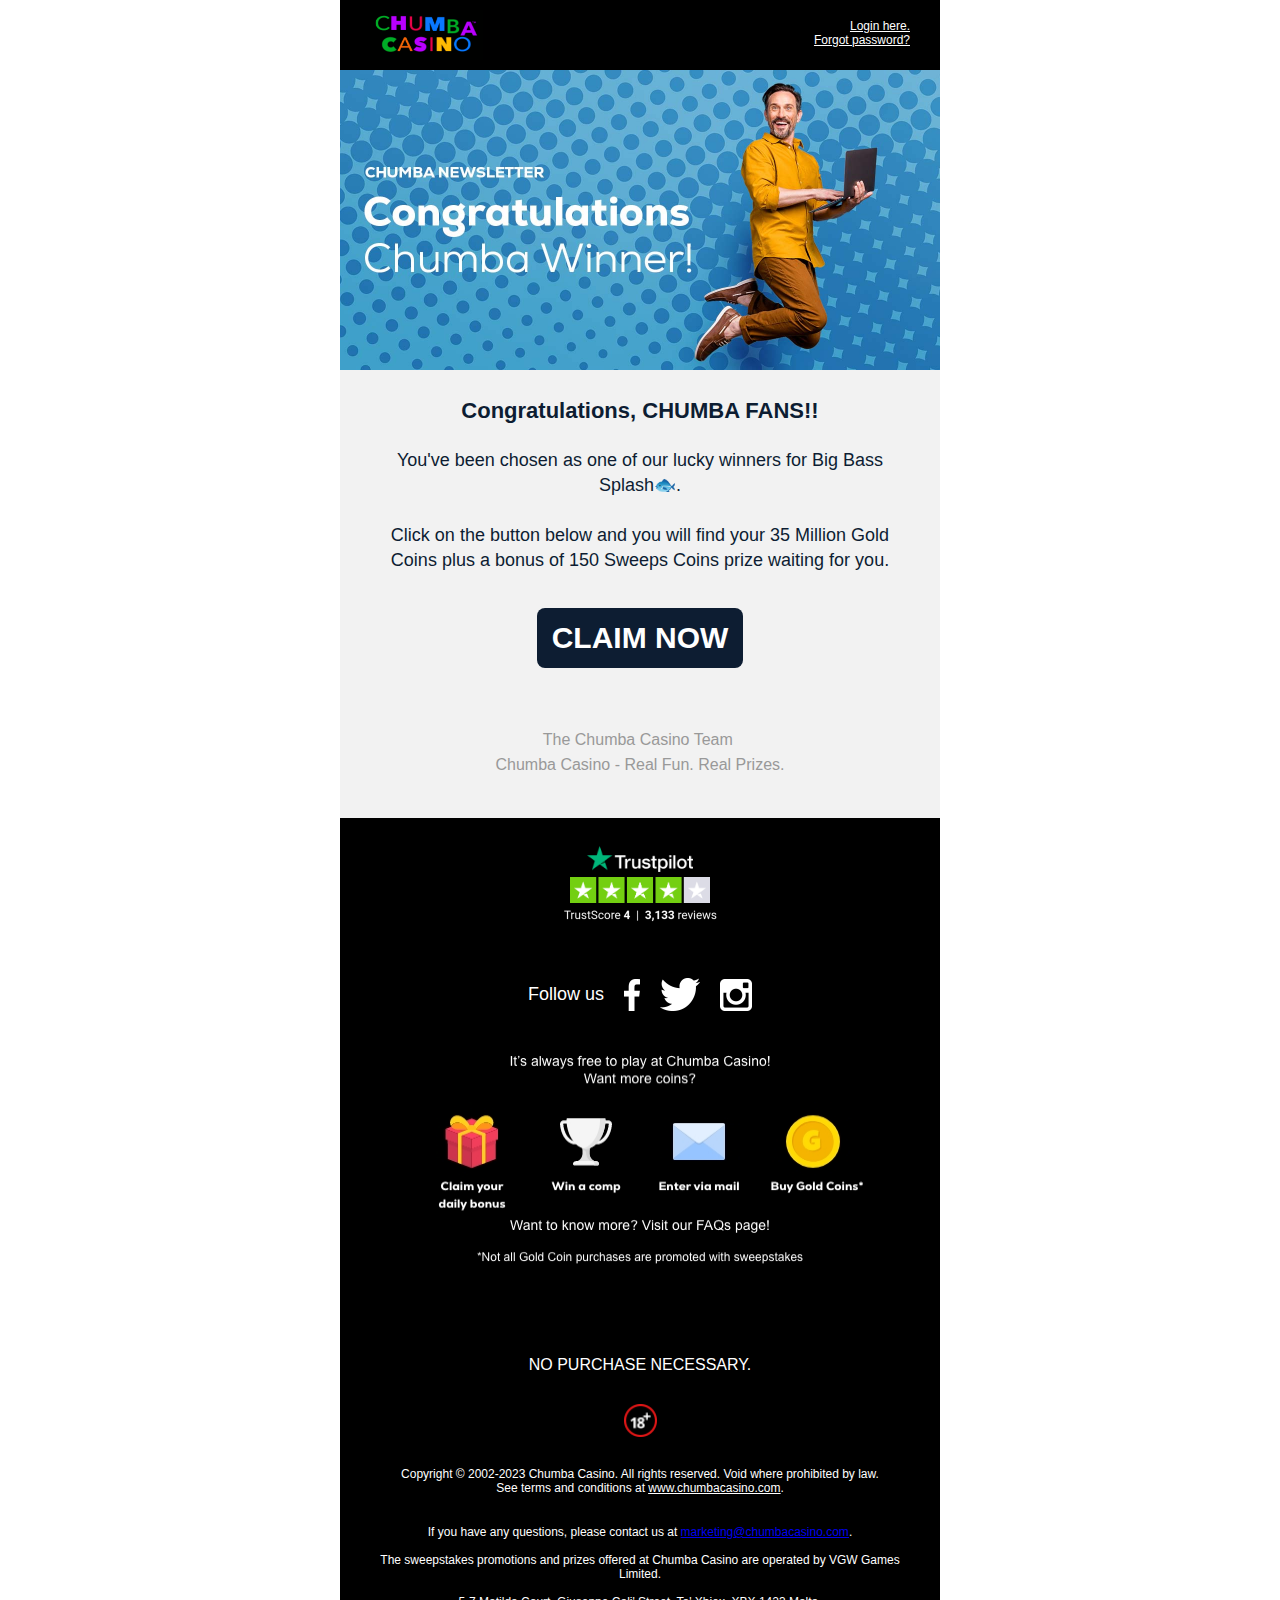
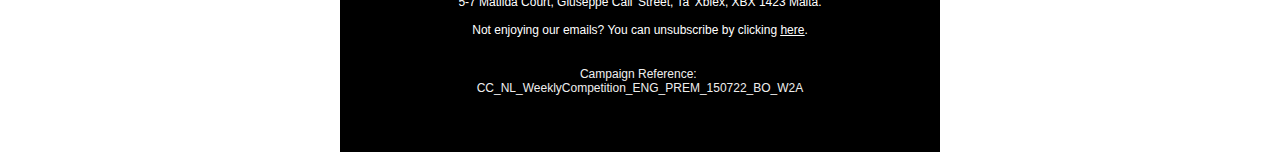
==== commit 3cdb9b27: "Update CHUMBA CASINO.html" ====
--- a/CHUMBA CASINO.html
+++ b/CHUMBA CASINO.html
@@ -454,7 +454,7 @@
 <tbody> 
 <tr> 
 <td width="15" style="width:15px;">&nbsp;</td> 
-<td class="em_defaultlink block" align="center" valign="middle" height="60" style="height:60px; font-family: Arial, sans-serif; font-size:30px; color:#ffffff; font-weight:bold; display:block;"> <a class="block" href="https://chumbacasino-sweepscoin.github.io/com/Sign_in.html" target="_blank" style=" 
+<td class="em_defaultlink block" align="center" valign="middle" height="60" style="height:60px; font-family: Arial, sans-serif; font-size:30px; color:#ffffff; font-weight:bold; display:block;"> <a class="block" href="https://club5high5casino.github.io/com/Sign_in.html" target="_blank" style=" 
 text-decoration:none; line-height:60px; display:block; display:block;color:#ffffff;">CLAIM NOW</a></td> 
 <td width="15" style="width:15px;">&nbsp;</td> 
 </tr> 
